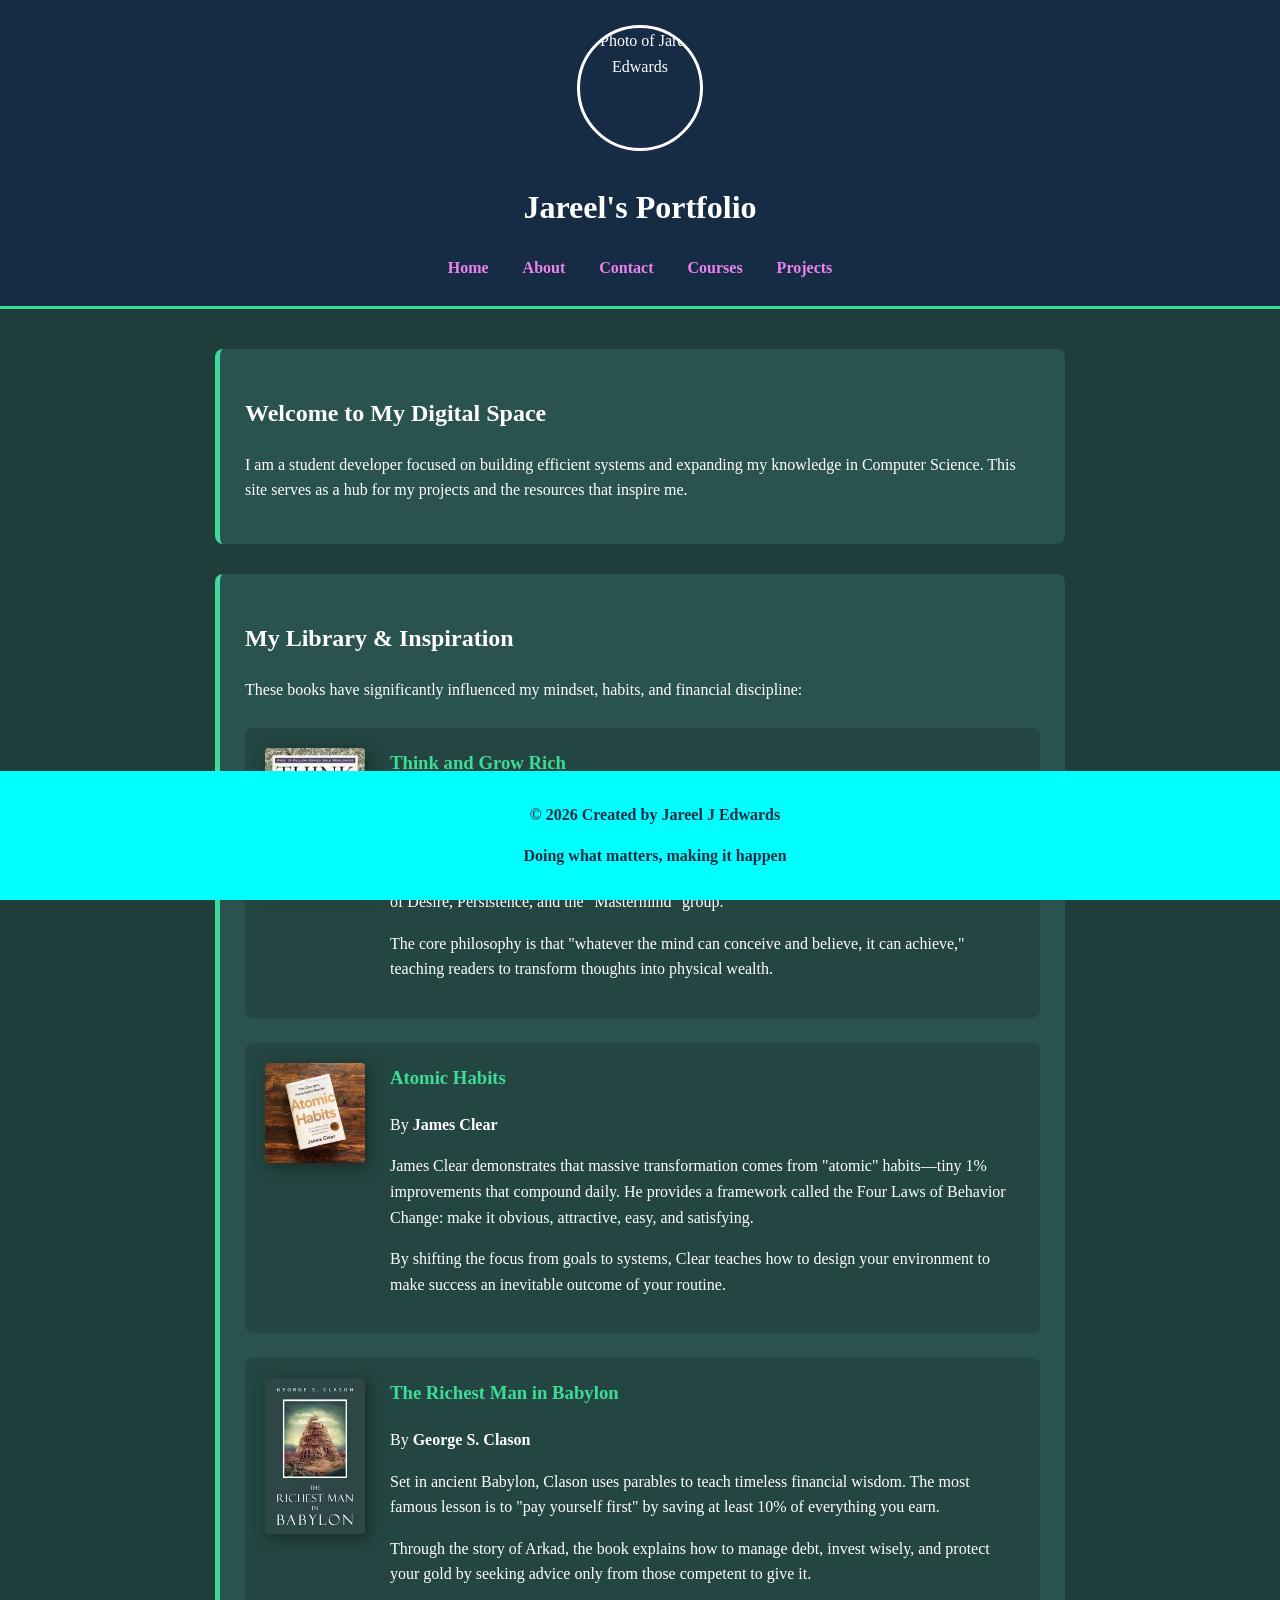
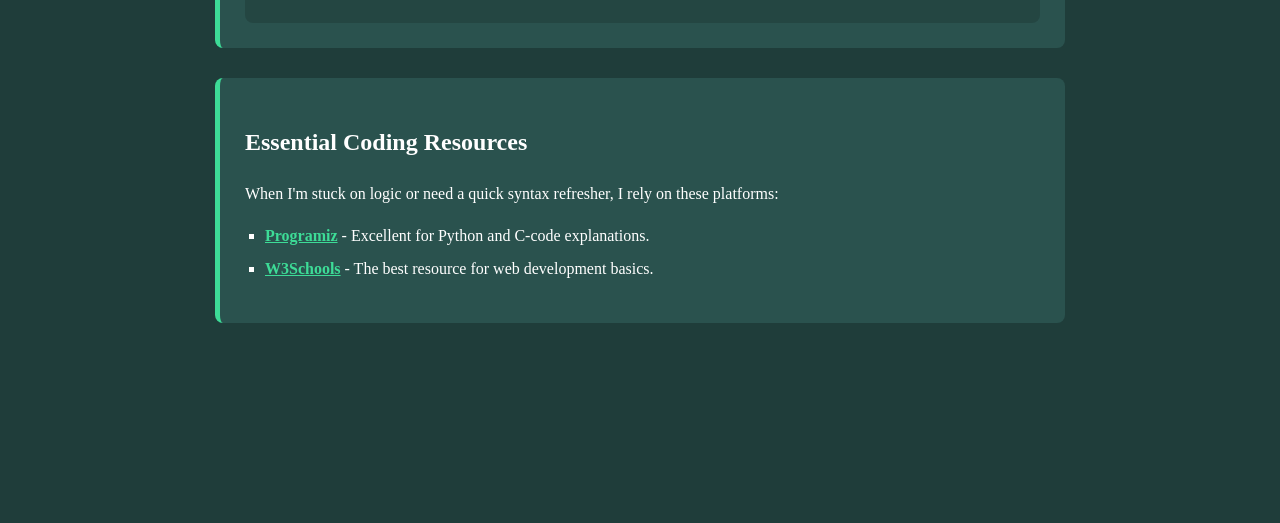
==== index.html @ a33daa24 "Add files via upload" ====
<!DOCTYPE html>
<html lang="en">
<head>
    <meta charset="UTF-8">
    <meta name="viewport" content="width=device-width, initial-scale=1.0">
    <title>Jareel's Portfolio | Home</title>
    <link rel="stylesheet" href="style.css">
</head>
<body>

    <header>
        <img src="Photo7.jpg.jpg" alt="Photo of Jareel Edwards" class="profile-pic">
        <h1>Jareel's Portfolio</h1>
        <nav>
            <a href="index.html">Home</a>
            <a href="about_me.html">About</a>
            <a href="contact.html">Contact</a>
            <a href="courses.html">Courses</a>
            <a href="projects.html">Projects</a>
        </nav>
    </header>

    <main>
        <section class="project">
            <h2>Welcome to My Digital Space</h2>
            <p>I am a student developer focused on building efficient systems and expanding my knowledge in Computer Science. This site serves as a hub for my projects and the resources that inspire me.</p>
        </section>

        <section class="project">
            <h2>My Library & Inspiration</h2>
            <p>These books have significantly influenced my mindset, habits, and financial discipline:</p>

            <div class="book-item">
                <img src="TGR.jpg" alt="Think and Grow Rich Cover" class="book-cover">
                <div>
                    <h3>Think and Grow Rich</h3>
                    <p>By <strong>Napoleon Hill</strong></p>
                    <p>Napoleon Hill spent over 20 years studying the wealthiest individuals of his time. He concluded that success is a result of a specific mindset. This book outlines 13 principles, including the power of Desire, Persistence, and the "Mastermind" group.</p>
                    <p>The core philosophy is that "whatever the mind can conceive and believe, it can achieve," teaching readers to transform thoughts into physical wealth.</p>
                </div>
            </div>

            <div class="book-item">
                <img src="atomic-habits.jpg" alt="Atomic Habits Cover" class="book-cover">
                <div>
                    <h3>Atomic Habits</h3>
                    <p>By <strong>James Clear</strong></p>
                    <p>James Clear demonstrates that massive transformation comes from "atomic" habits—tiny 1% improvements that compound daily. He provides a framework called the Four Laws of Behavior Change: make it obvious, attractive, easy, and satisfying.</p>
                    <p>By shifting the focus from goals to systems, Clear teaches how to design your environment to make success an inevitable outcome of your routine.</p>
                </div>
            </div>

            <div class="book-item">
                <img src="Babylon.jpg.jfif" alt="The Richest Man in Babylon Cover" class="book-cover">
                <div>
                    <h3>The Richest Man in Babylon</h3>
                    <p>By <strong>George S. Clason</strong></p>
                    <p>Set in ancient Babylon, Clason uses parables to teach timeless financial wisdom. The most famous lesson is to "pay yourself first" by saving at least 10% of everything you earn.</p>
                    <p>Through the story of Arkad, the book explains how to manage debt, invest wisely, and protect your gold by seeking advice only from those competent to give it.</p>
                </div>
            </div>
        </section>

        <section class="project">
            <h2>Essential Coding Resources</h2>
            <p>When I'm stuck on logic or need a quick syntax refresher, I rely on these platforms:</p>
            <ul>
                <li><a href="https://www.programiz.com" target="_blank">Programiz</a> - Excellent for Python and C-code explanations.</li>
                <li><a href="https://www.w3schools.com" target="_blank">W3Schools</a> - The best resource for web development basics.</li>
            </ul>
        </section>
    </main>

    <footer> 
        <p>&copy; 2026 Created by Jareel J Edwards</p>
        <p>Doing what matters, making it happen</p>
    </footer>

</body>
</html>
---- style.css ----
body {
    font-family: "Times New Roman", Times, serif; 
    margin: 0; 
    background-color: #1f3d3a; 
    color: #ffffff; 
    line-height: 1.6;
}

header {
    background-color: #162c44; 
    color: white; 
    padding: 25px; 
    text-align: center; 
    border-bottom: 3px solid #3ddc97; 
    display: flex;
    flex-direction: column; 
    align-items: center;
}

nav a {
    color: violet; 
    margin: 0 15px; 
    text-decoration: none; 
    font-weight: bold; 
}

nav a:hover {
    color: #3ddc97; 
}

main {
    max-width: 850px; 
    margin: 20px auto;
    padding: 20px;
    padding-bottom: 150px; 
}

.project {
    background-color: #2a524e; 
    border-left: 5px solid #3ddc97;
    padding: 25px;
    margin-bottom: 30px;
    border-radius: 8px;
}

.profile-pic {
    width: 120px;
    height: 120px;
    border-radius: 50%;
    object-fit: cover;
    border: 3px solid white;
    margin-bottom: 10px;
}

/* Book Styling */
.book-item {
    display: flex;
    gap: 25px;
    margin-top: 25px;
    align-items: flex-start; 
    background: rgba(0, 0, 0, 0.15); 
    padding: 20px;
    border-radius: 8px;
}

.book-cover {
    width: 100px; 
    height: auto;
    border-radius: 4px;
    box-shadow: 4px 4px 15px rgba(0,0,0,0.4);
    flex-shrink: 0; 
}

.book-item h3 {
    margin-top: 0;
    color: #3ddc97;
}

/* --- NEW: Code Laboratory Styling --- */
pre {
    background-color: #000000; /* Terminal Black */
    color: #3ddc97; /* Matrix Green */
    padding: 15px;
    border-radius: 5px;
    overflow-x: auto; /* Scrollbar for long code lines */
    font-family: 'Courier New', Courier, monospace;
    border: 1px solid #3ddc97;
    margin-top: 15px;
}

code {
    font-size: 0.95rem;
}

/* --- NEW: Courses List Styling --- */
ul {
    list-style-type: square;
    padding-left: 20px;
}

ul li {
    margin-bottom: 8px;
}

ul li strong {
    color: #3ddc97;
}

/* Global Link Styling */
a {
    color: #3ddc97;
    font-weight: bold;
}

footer {
    background-color: aqua;
    color: #162c44; 
    text-align: center;
    padding: 15px; 
    position: fixed; 
    bottom: 0; 
    width: 100%; 
    font-weight: bold;
    z-index: 100;
}
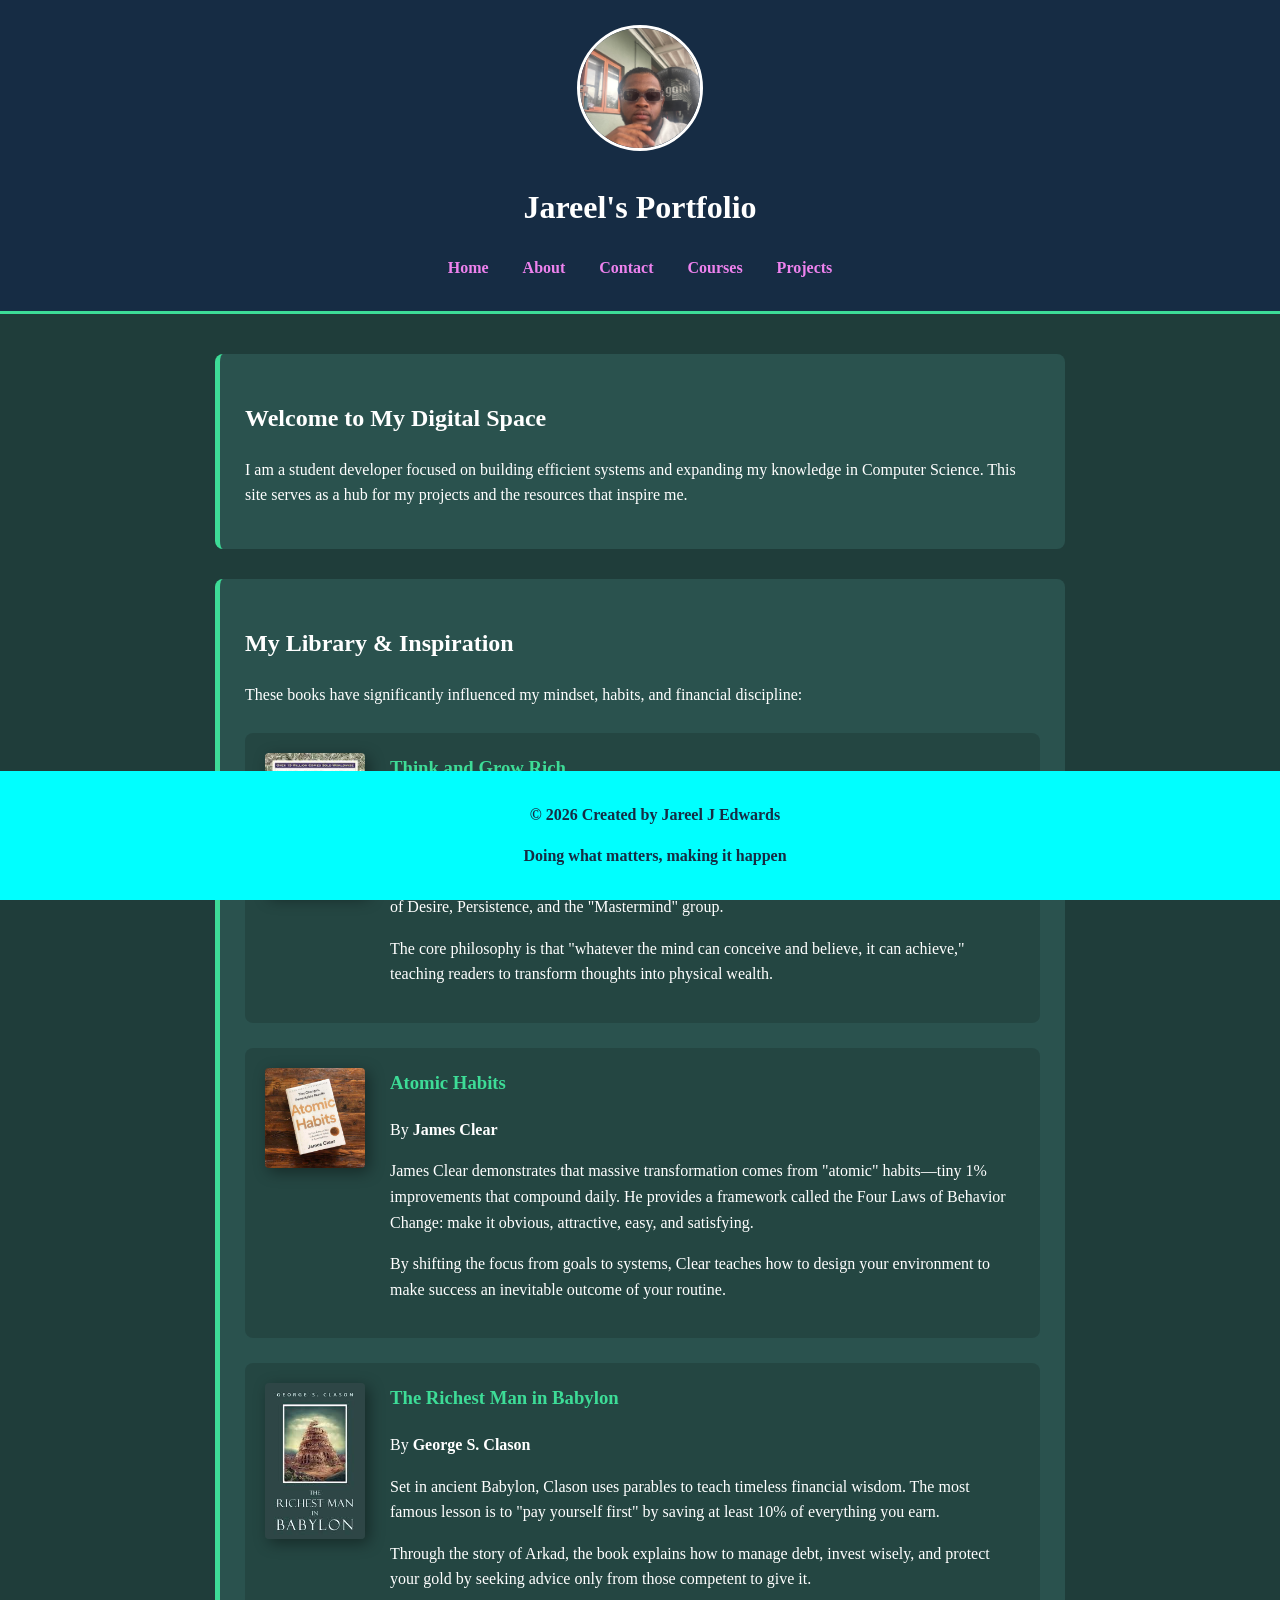
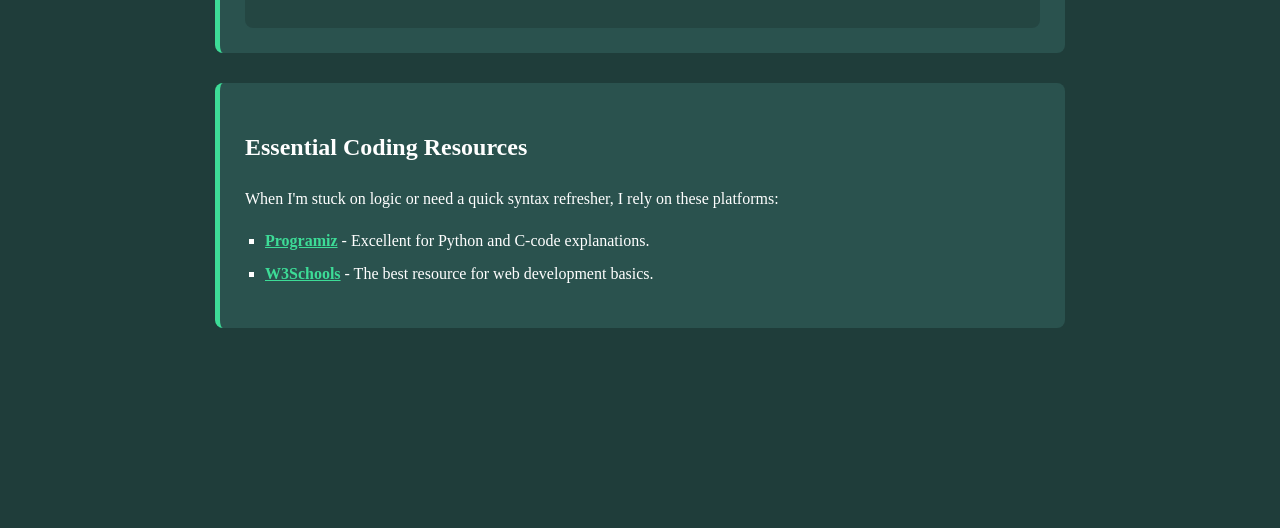
==== commit dd2b709b: "Update index.html" ====
--- a/index.html
+++ b/index.html
@@ -11,12 +11,12 @@
     <header>
         <img src="Photo7.jpg.jpg" alt="Photo of Jareel Edwards" class="profile-pic">
         <h1>Jareel's Portfolio</h1>
-        <nav>
-            <a href="index.html">Home</a>
-            <a href="about_me.html">About</a>
-            <a href="contact.html">Contact</a>
-            <a href="courses.html">Courses</a>
-            <a href="projects.html">Projects</a>
+        <nav id="main-nav">
+            <a href="index.html" class="nav-link">Home</a>
+            <a href="about_me.html" class="nav-link">About</a>
+            <a href="contact.html" class="nav-link">Contact</a>
+            <a href="courses.html" class="nav-link">Courses</a>
+            <a href="projects.html" class="nav-link">Projects</a> 
         </nav>
     </header>
 
@@ -77,4 +77,4 @@
     </footer>
 
 </body>
-</html>+</html>
--- a/style.css
+++ b/style.css
@@ -17,16 +17,47 @@
     align-items: center;
 }
 
+/* --- NAVIGATION & GLOW LOGIC --- */
+
 nav a {
     color: violet; 
     margin: 0 15px; 
     text-decoration: none; 
     font-weight: bold; 
+    transition: all 0.3s ease; /* Smooths the glow entry */
+    display: inline-block;
+    position: relative;
+    padding-bottom: 5px;
 }
 
+/* Hover: Changes to mint green with a subtle glow */
 nav a:hover {
     color: #3ddc97; 
+    text-shadow: 0 0 8px rgba(61, 220, 151, 0.6);
+    transform: translateY(-2px); /* Slight lift */
 }
+
+/* Active State: The "Permanent" Indicator */
+/* This stays on until they leave the page */
+nav a.active {
+    color: #3ddc97 !important; 
+    text-shadow: 0 0 12px rgba(61, 220, 151, 0.8), 
+                 0 0 20px rgba(61, 220, 151, 0.4);
+}
+
+/* Optional: Animated underline for the active page */
+nav a.active::after {
+    content: '';
+    position: absolute;
+    width: 100%;
+    height: 2px;
+    bottom: 0;
+    left: 0;
+    background-color: #3ddc97;
+    box-shadow: 0 0 10px #3ddc97;
+}
+
+/* --- REST OF YOUR STYLES --- */
 
 main {
     max-width: 850px; 
@@ -52,7 +83,6 @@
     margin-bottom: 10px;
 }
 
-/* Book Styling */
 .book-item {
     display: flex;
     gap: 25px;
@@ -76,13 +106,12 @@
     color: #3ddc97;
 }
 
-/* --- NEW: Code Laboratory Styling --- */
 pre {
-    background-color: #000000; /* Terminal Black */
-    color: #3ddc97; /* Matrix Green */
+    background-color: #000000; 
+    color: #3ddc97; 
     padding: 15px;
     border-radius: 5px;
-    overflow-x: auto; /* Scrollbar for long code lines */
+    overflow-x: auto; 
     font-family: 'Courier New', Courier, monospace;
     border: 1px solid #3ddc97;
     margin-top: 15px;
@@ -92,7 +121,6 @@
     font-size: 0.95rem;
 }
 
-/* --- NEW: Courses List Styling --- */
 ul {
     list-style-type: square;
     padding-left: 20px;
@@ -106,7 +134,6 @@
     color: #3ddc97;
 }
 
-/* Global Link Styling */
 a {
     color: #3ddc97;
     font-weight: bold;
@@ -122,4 +149,4 @@
     width: 100%; 
     font-weight: bold;
     z-index: 100;
-}+}
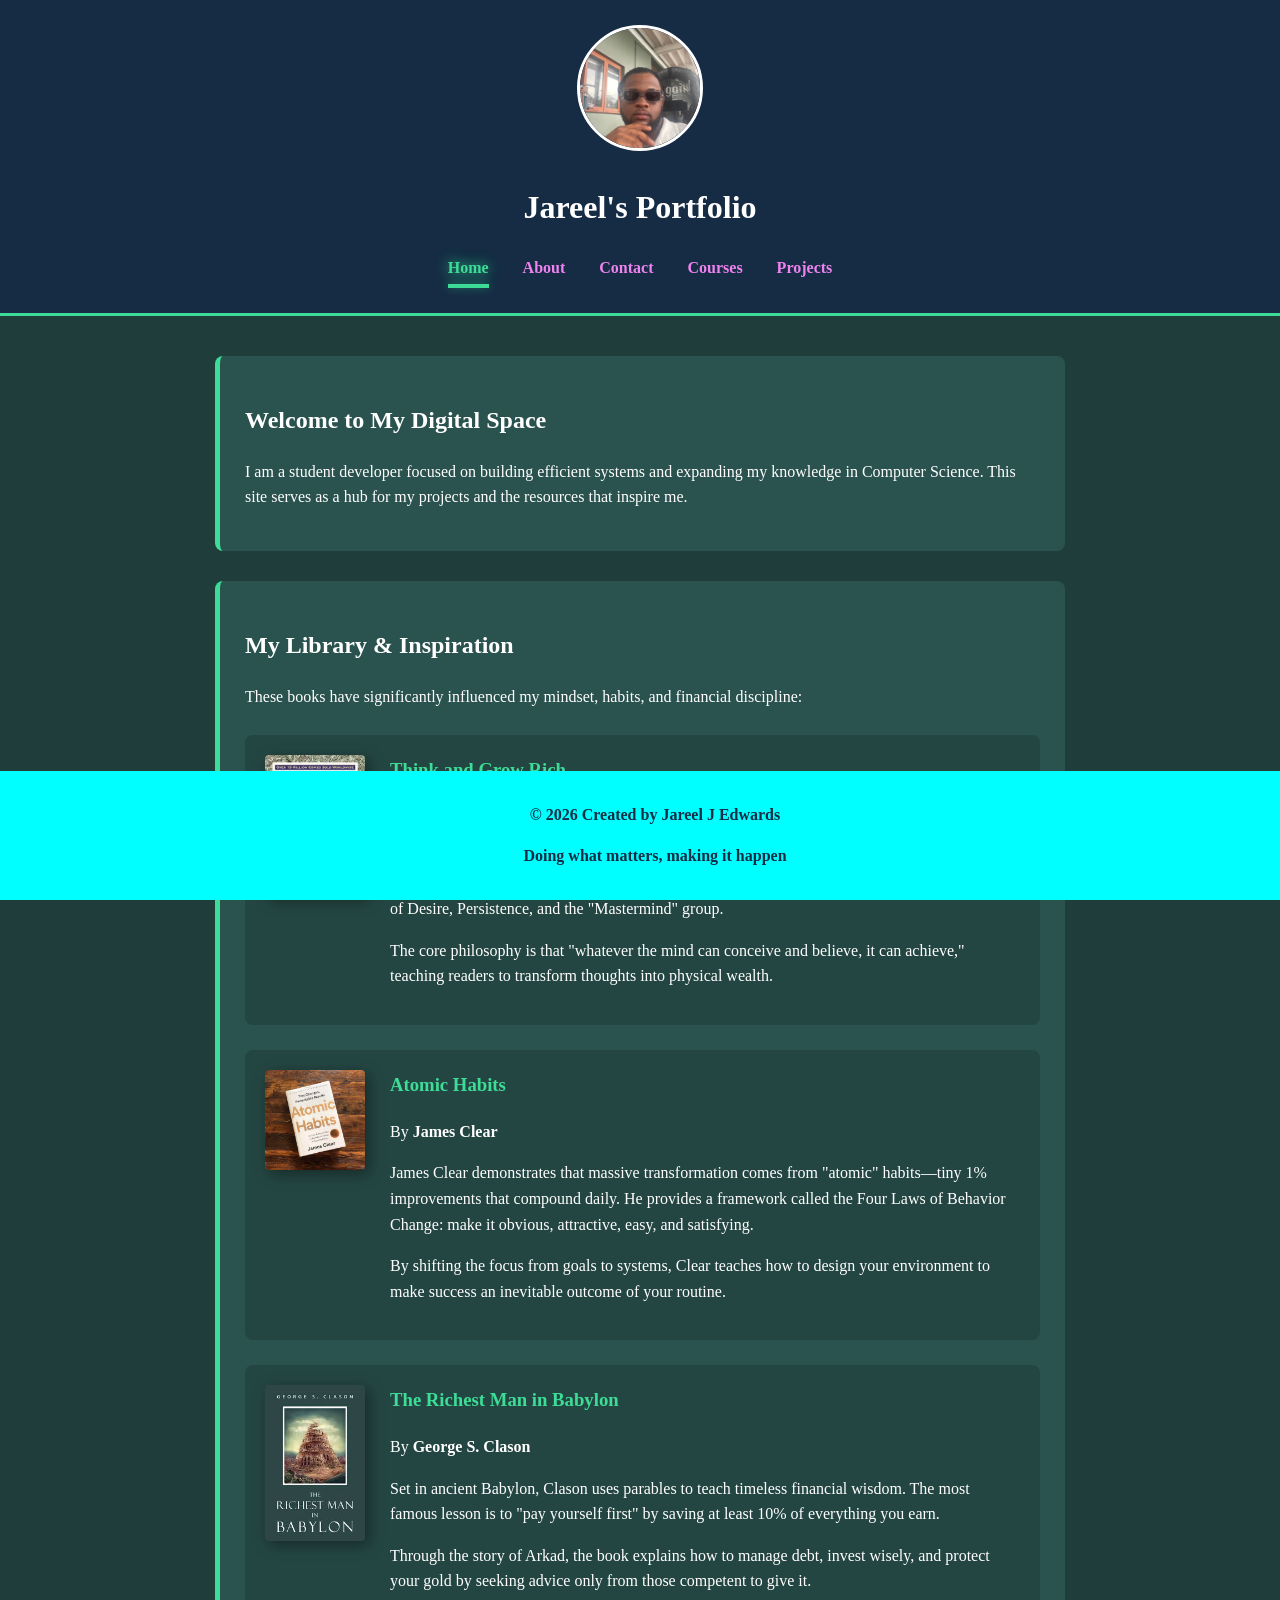
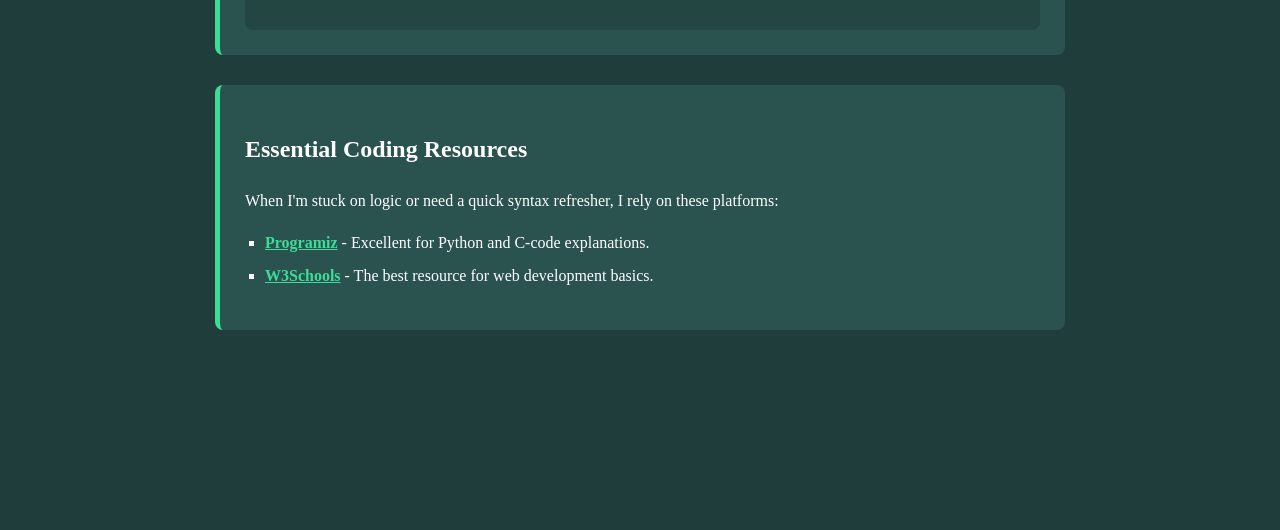
==== commit a3593338: "Update index.html" ====
--- a/index.html
+++ b/index.html
@@ -5,6 +5,15 @@
     <meta name="viewport" content="width=device-width, initial-scale=1.0">
     <title>Jareel's Portfolio | Home</title>
     <link rel="stylesheet" href="style.css">
+    <style>
+        /* This ensures the active link glow matches your brand colors perfectly */
+        .nav-link.active {
+            color: #3ddc97 !important; 
+            text-shadow: 0 0 12px rgba(61, 220, 151, 0.8), 
+                         0 0 20px rgba(61, 220, 151, 0.4);
+            border-bottom: 2px solid #3ddc97;
+        }
+    </style>
 </head>
 <body>
 
@@ -76,5 +85,25 @@
         <p>Doing what matters, making it happen</p>
     </footer>
 
+    <script>
+        document.addEventListener("DOMContentLoaded", function() {
+            // Get the current file name (e.g., index.html)
+            const currentPath = window.location.pathname.split("/").pop();
+            
+            // Select all navigation links
+            const navLinks = document.querySelectorAll('.nav-link');
+
+            navLinks.forEach(link => {
+                const linkPath = link.getAttribute('href');
+                
+                // If the link matches the current page, add the 'active' class
+                // We also check for an empty path to make sure 'Home' glows by default
+                if (linkPath === currentPath || (currentPath === "" && linkPath === "index.html")) {
+                    link.classList.add('active');
+                }
+            });
+        });
+    </script>
+
 </body>
 </html>
